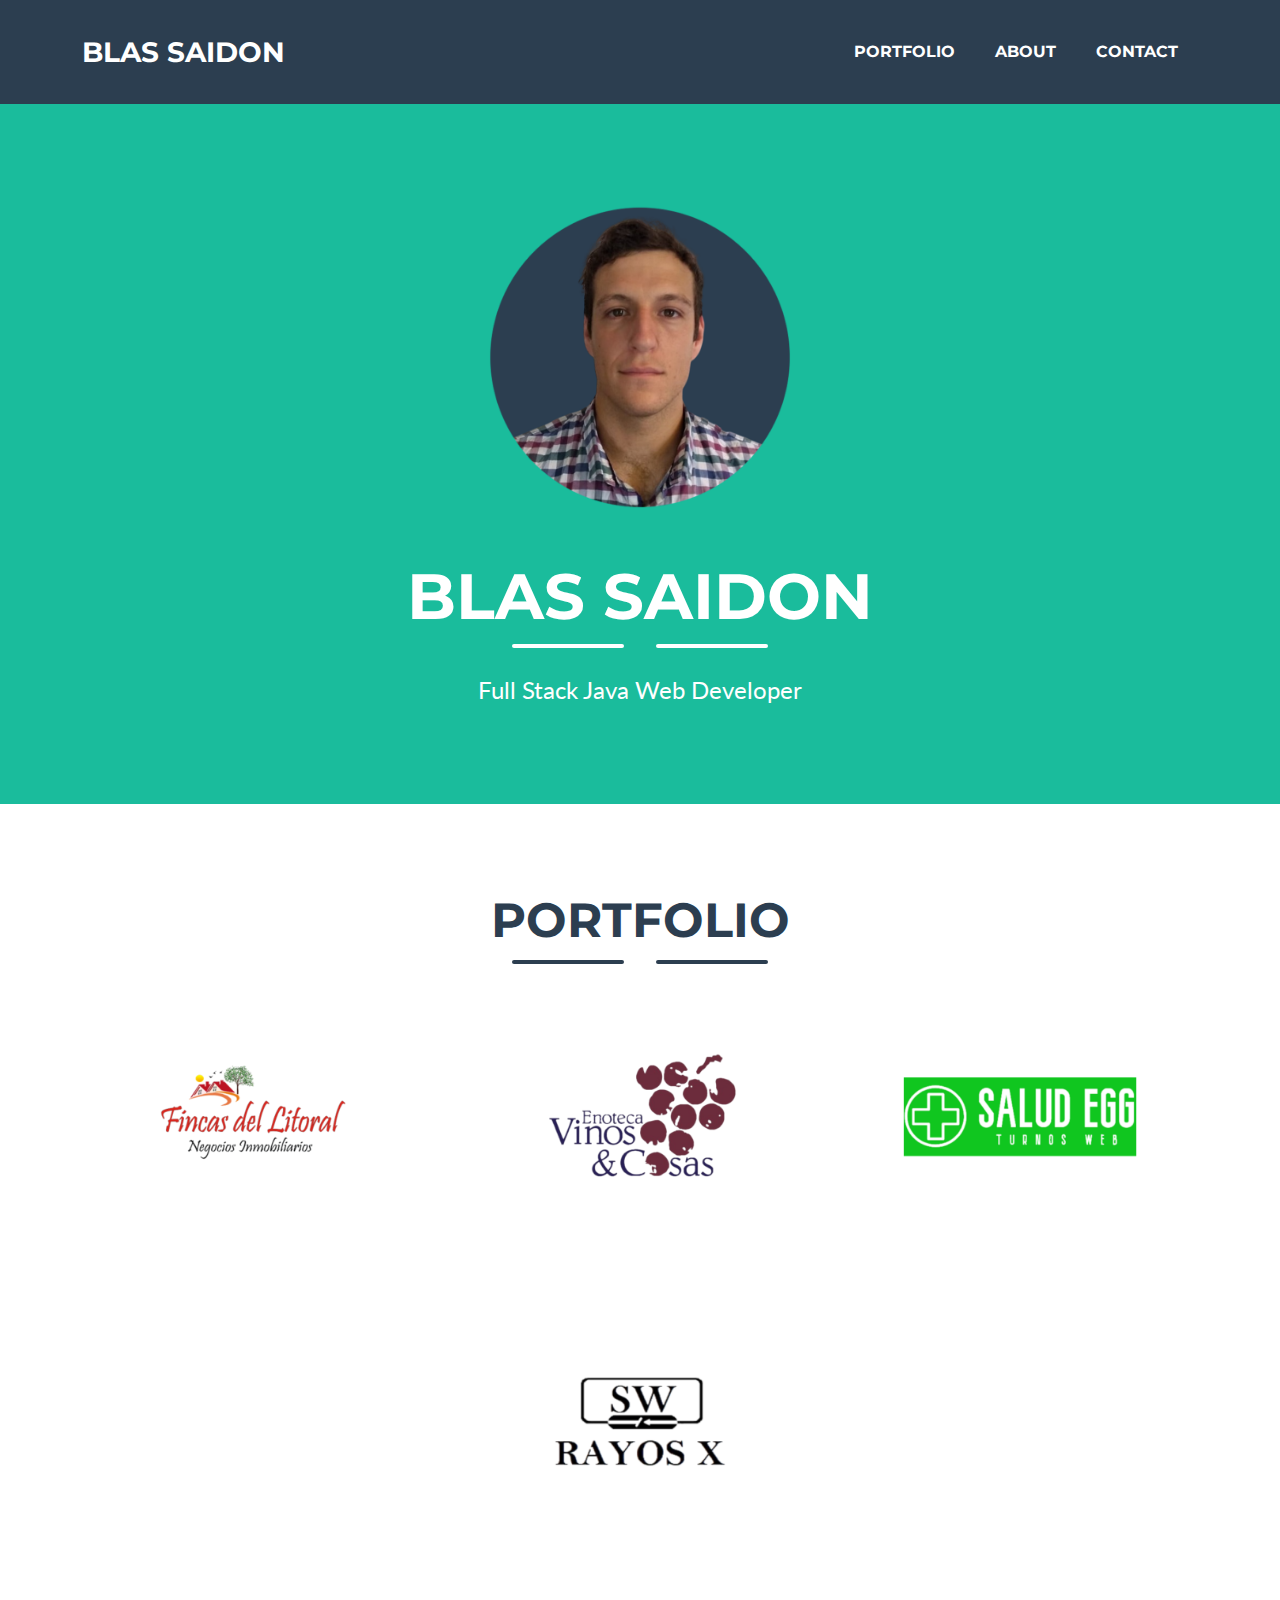
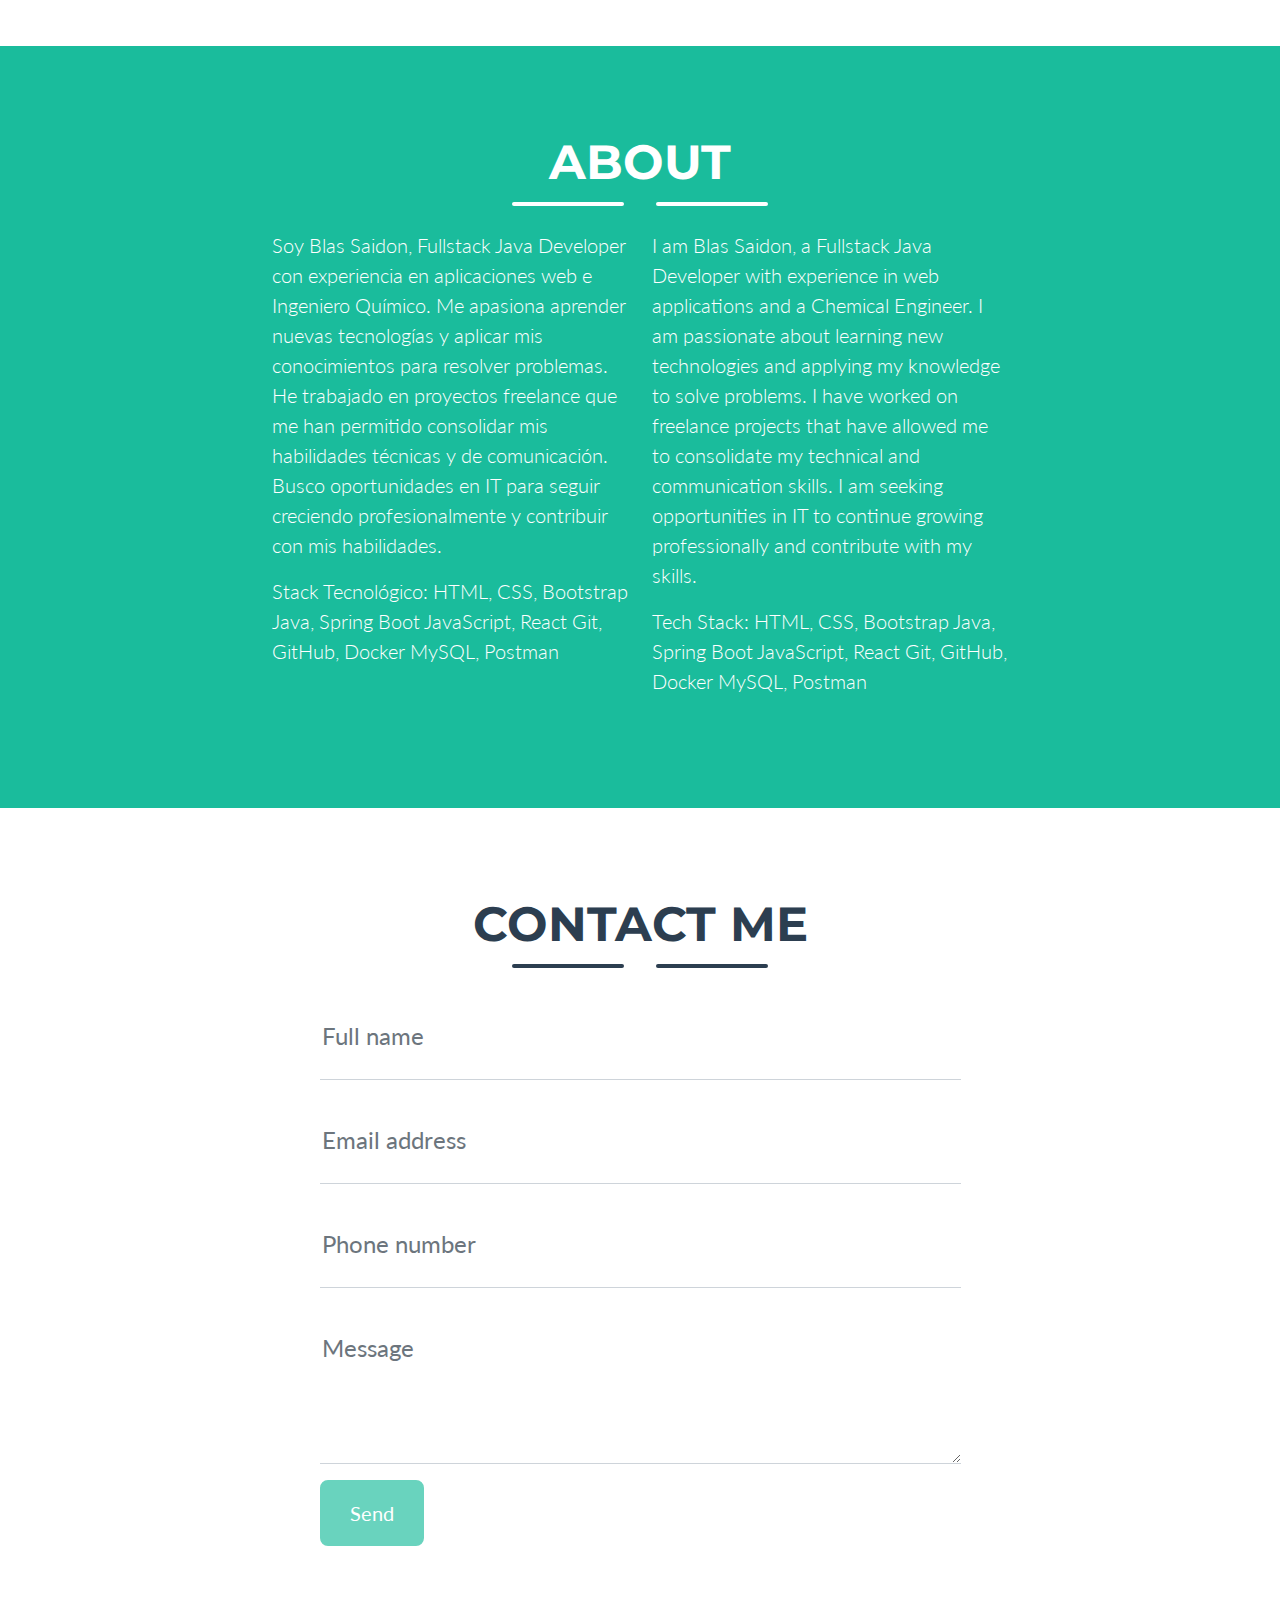
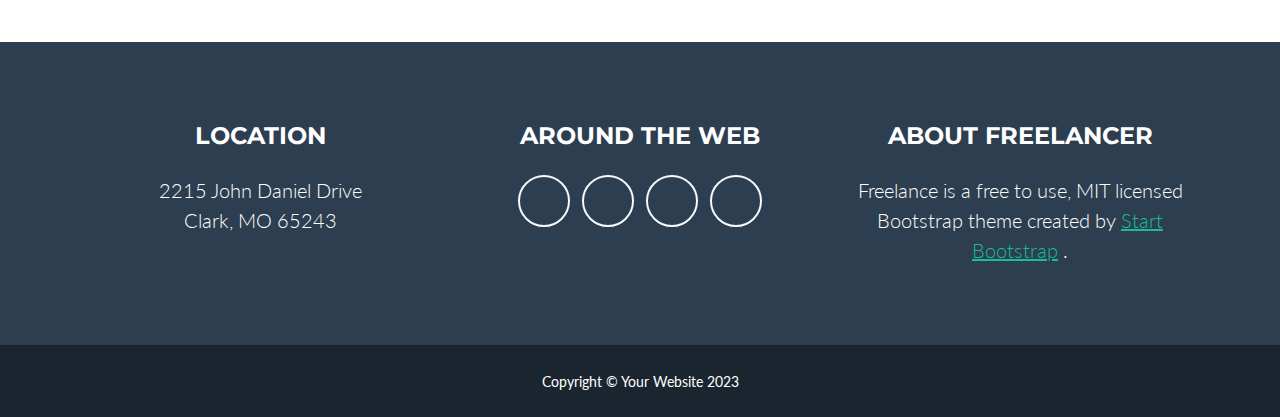
==== index.html @ ff64989e "primer commit" ====
<!DOCTYPE html>
<html lang="en">
    <head>
        <meta charset="utf-8" />
        <meta name="viewport" content="width=device-width, initial-scale=1, shrink-to-fit=no" />
        <meta name="description" content="" />
        <meta name="author" content="" />
        <title>Freelancer - Start Bootstrap Theme</title>
        <!-- Favicon-->
        <link rel="icon" type="image/x-icon" href="assets/favicon.ico" />
        <!-- Font Awesome icons (free version)-->
        <script src="https://use.fontawesome.com/releases/v6.3.0/js/all.js" crossorigin="anonymous"></script>
        <!-- Google fonts-->
        <link href="https://fonts.googleapis.com/css?family=Montserrat:400,700" rel="stylesheet" type="text/css" />
        <link href="https://fonts.googleapis.com/css?family=Lato:400,700,400italic,700italic" rel="stylesheet" type="text/css" />
        <!-- Core theme CSS (includes Bootstrap)-->
        <link href="css/styles.css" rel="stylesheet" />
    </head>
    <body id="page-top">
        <!-- Navigation-->
        <nav class="navbar navbar-expand-lg bg-secondary text-uppercase fixed-top" id="mainNav">
            <div class="container">
                <a class="navbar-brand" href="#page-top">Blas Saidon</a>
                <button class="navbar-toggler text-uppercase font-weight-bold bg-primary text-white rounded" type="button" data-bs-toggle="collapse" data-bs-target="#navbarResponsive" aria-controls="navbarResponsive" aria-expanded="false" aria-label="Toggle navigation">
                    Menu
                    <i class="fas fa-bars"></i>
                </button>
                <div class="collapse navbar-collapse" id="navbarResponsive">
                    <ul class="navbar-nav ms-auto">
                        <li class="nav-item mx-0 mx-lg-1"><a class="nav-link py-3 px-0 px-lg-3 rounded" href="#portfolio">Portfolio</a></li>
                        <li class="nav-item mx-0 mx-lg-1"><a class="nav-link py-3 px-0 px-lg-3 rounded" href="#about">About</a></li>
                        <li class="nav-item mx-0 mx-lg-1"><a class="nav-link py-3 px-0 px-lg-3 rounded" href="#contact">Contact</a></li>
                    </ul>
                </div>
            </div>
        </nav>
        <!-- Masthead-->
        <header class="masthead bg-primary text-white text-center">
            <div class="container d-flex align-items-center flex-column">
                <!-- Masthead Avatar Image-->
                <img class="masthead-avatar mb-5" src="assets/img/Diseño-título.png" alt="..." />
                <!-- Masthead Heading-->
                <h1 class="masthead-heading text-uppercase mb-0">Blas Saidon</h1>
                <!-- Icon Divider-->
                <div class="divider-custom divider-light">
                    <div class="divider-custom-line"></div>
                    <div class="divider-custom-icon"><i class="fas fa-star"></i></div>
                    <div class="divider-custom-line"></div>
                </div>
                <!-- Masthead Subheading-->
                <p class="masthead-subheading font-weight-light mb-0">Full Stack Java Web Developer</p>
            </div>
        </header>
        <!-- Portfolio Section-->
        <section class="page-section portfolio" id="portfolio">
            <div class="container">
                <!-- Portfolio Section Heading-->
                <h2 class="page-section-heading text-center text-uppercase text-secondary mb-0">Portfolio</h2>
                <!-- Icon Divider-->
                <div class="divider-custom">
                    <div class="divider-custom-line"></div>
                    <div class="divider-custom-icon"><i class="fas fa-star"></i></div>
                    <div class="divider-custom-line"></div>
                </div>
                <!-- Portfolio Grid Items-->
                <div class="row justify-content-center">
                    <!-- Portfolio Item 1-->
                    <div class="col-md-6 col-lg-4 mb-5">
                        <div class="portfolio-item mx-auto" data-bs-toggle="modal" data-bs-target="#portfolioModal1">
                            <div class="portfolio-item-caption d-flex align-items-center justify-content-center h-100 w-100">
                                <div class="portfolio-item-caption-content text-center text-white"><i class="fas fa-plus fa-3x"></i></div>
                            </div>
                            <img class="img-fluid" src="assets/img/1574430140clbe3-fincasdellitorallogo.png" alt="..." />
                        </div>
                    </div>
                    <!-- Portfolio Item 2-->
                    <div class="col-md-6 col-lg-4 mb-5">
                        <div class="portfolio-item mx-auto" data-bs-toggle="modal" data-bs-target="#portfolioModal2">
                            <div class="portfolio-item-caption d-flex align-items-center justify-content-center h-100 w-100">
                                <div class="portfolio-item-caption-content text-center text-white"><i class="fas fa-plus fa-3x"></i></div>
                            </div>
                            <img class="img-fluid" src="assets/img/Wine-Photoroom.png" alt="..." />
                        </div>
                    </div>
                    <!-- Portfolio Item 3-->
                    <div class="col-md-6 col-lg-4 mb-5">
                        <div class="portfolio-item mx-auto" data-bs-toggle="modal" data-bs-target="#portfolioModal3">
                            <div class="portfolio-item-caption d-flex align-items-center justify-content-center h-100 w-100">
                                <div class="portfolio-item-caption-content text-center text-white"><i class="fas fa-plus fa-3x"></i></div>
                            </div>
                            <img class="img-fluid" src="assets/img/saludEgg.png" alt="..." />
                        </div>
                    </div>
                    <!-- Portfolio Item 4-->
                    <div class="col-md-6 col-lg-4 mb-5 mb-lg-0">
                        <div class="portfolio-item mx-auto" data-bs-toggle="modal" data-bs-target="#portfolioModal4">
                            <div class="portfolio-item-caption d-flex align-items-center justify-content-center h-100 w-100">
                                <div class="portfolio-item-caption-content text-center text-white"><i class="fas fa-plus fa-3x"></i></div>
                            </div>
                            <img class="img-fluid" src="assets/img/loge.png" alt="..." />
                        </div>
                    </div>
                    <!-- Portfolio Item 5-->
                    <!-- <div class="col-md-6 col-lg-4 mb-5 mb-md-0">
                        <div class="portfolio-item mx-auto" data-bs-toggle="modal" data-bs-target="#portfolioModal5">
                            <div class="portfolio-item-caption d-flex align-items-center justify-content-center h-100 w-100">
                                <div class="portfolio-item-caption-content text-center text-white"><i class="fas fa-plus fa-3x"></i></div>
                            </div>
                            <img class="img-fluid" src="assets/img/portfolio/safe.png" alt="..." />
                        </div>
                    </div> -->
                    <!-- Portfolio Item 6-->
                    <!-- <div class="col-md-6 col-lg-4">
                        <div class="portfolio-item mx-auto" data-bs-toggle="modal" data-bs-target="#portfolioModal6">
                            <div class="portfolio-item-caption d-flex align-items-center justify-content-center h-100 w-100">
                                <div class="portfolio-item-caption-content text-center text-white"><i class="fas fa-plus fa-3x"></i></div>
                            </div>
                            <img class="img-fluid" src="assets/img/portfolio/submarine.png" alt="..." />
                        </div>
                    </div> -->
                </div>
            </div>
        </section>
        <!-- About Section-->
        <section class="page-section bg-primary text-white mb-0" id="about">
            <div class="container">
                <!-- About Section Heading-->
                <h2 class="page-section-heading text-center text-uppercase text-white">About</h2>
                <!-- Icon Divider-->
                <div class="divider-custom divider-light">
                    <div class="divider-custom-line"></div>
                    <div class="divider-custom-icon"><i class="fas fa-star"></i></div>
                    <div class="divider-custom-line"></div>
                </div>
                <!-- About Section Content-->
                <div class="row">
                    <div class="col-lg-4 ms-auto"><p class="lead">Soy Blas Saidon, Fullstack Java Developer con experiencia en aplicaciones web e Ingeniero Químico. Me apasiona aprender nuevas tecnologías y aplicar mis conocimientos para resolver problemas. He trabajado en proyectos freelance que me han permitido consolidar mis habilidades técnicas y de comunicación. Busco oportunidades en IT para seguir creciendo profesionalmente y contribuir con mis habilidades.</p>
                    <p class="lead" >Stack Tecnológico:
                        HTML, CSS, Bootstrap
                        Java, Spring Boot
                        JavaScript, React
                        Git, GitHub, Docker
                        MySQL, Postman</p></div>
                    <div class="col-lg-4 me-auto"><p class="lead">I am Blas Saidon, a Fullstack Java Developer with experience in web applications and a Chemical Engineer. I am passionate about learning new technologies and applying my knowledge to solve problems. I have worked on freelance projects that have allowed me to consolidate my technical and communication skills. I am seeking opportunities in IT to continue growing professionally and contribute with my skills.</p>
                    <p class="lead">Tech Stack:
                        HTML, CSS, Bootstrap
                        Java, Spring Boot
                        JavaScript, React
                        Git, GitHub, Docker
                        MySQL, Postman</p></div>
                </div>
                
            </div>
        </section>
        <!-- Contact Section-->
        <section class="page-section" id="contact">
            <div class="container">
                <!-- Contact Section Heading-->
                <h2 class="page-section-heading text-center text-uppercase text-secondary mb-0">Contact Me</h2>
                <!-- Icon Divider-->
                <div class="divider-custom">
                    <div class="divider-custom-line"></div>
                    <div class="divider-custom-icon"><i class="fas fa-star"></i></div>
                    <div class="divider-custom-line"></div>
                </div>
                <!-- Contact Section Form-->
                <div class="row justify-content-center">
                    <div class="col-lg-8 col-xl-7">
                        <!-- * * * * * * * * * * * * * * *-->
                        <!-- * * SB Forms Contact Form * *-->
                        <!-- * * * * * * * * * * * * * * *-->
                        <!-- This form is pre-integrated with SB Forms.-->
                        <!-- To make this form functional, sign up at-->
                        <!-- https://startbootstrap.com/solution/contact-forms-->
                        <!-- to get an API token!-->
                        <form id="contactForm" data-sb-form-api-token="API_TOKEN">
                            <!-- Name input-->
                            <div class="form-floating mb-3">
                                <input class="form-control" id="name" type="text" placeholder="Enter your name..." data-sb-validations="required" />
                                <label for="name">Full name</label>
                                <div class="invalid-feedback" data-sb-feedback="name:required">A name is required.</div>
                            </div>
                            <!-- Email address input-->
                            <div class="form-floating mb-3">
                                <input class="form-control" id="email" type="email" placeholder="name@example.com" data-sb-validations="required,email" />
                                <label for="email">Email address</label>
                                <div class="invalid-feedback" data-sb-feedback="email:required">An email is required.</div>
                                <div class="invalid-feedback" data-sb-feedback="email:email">Email is not valid.</div>
                            </div>
                            <!-- Phone number input-->
                            <div class="form-floating mb-3">
                                <input class="form-control" id="phone" type="tel" placeholder="(123) 456-7890" data-sb-validations="required" />
                                <label for="phone">Phone number</label>
                                <div class="invalid-feedback" data-sb-feedback="phone:required">A phone number is required.</div>
                            </div>
                            <!-- Message input-->
                            <div class="form-floating mb-3">
                                <textarea class="form-control" id="message" type="text" placeholder="Enter your message here..." style="height: 10rem" data-sb-validations="required"></textarea>
                                <label for="message">Message</label>
                                <div class="invalid-feedback" data-sb-feedback="message:required">A message is required.</div>
                            </div>
                            <!-- Submit success message-->
                            <!---->
                            <!-- This is what your users will see when the form-->
                            <!-- has successfully submitted-->
                            <div class="d-none" id="submitSuccessMessage">
                                <div class="text-center mb-3">
                                    <div class="fw-bolder">Form submission successful!</div>
                                    To activate this form, sign up at
                                    <br />
                                    <a href="https://startbootstrap.com/solution/contact-forms">https://startbootstrap.com/solution/contact-forms</a>
                                </div>
                            </div>
                            <!-- Submit error message-->
                            <!---->
                            <!-- This is what your users will see when there is-->
                            <!-- an error submitting the form-->
                            <div class="d-none" id="submitErrorMessage"><div class="text-center text-danger mb-3">Error sending message!</div></div>
                            <!-- Submit Button-->
                            <button class="btn btn-primary btn-xl disabled" id="submitButton" type="submit">Send</button>
                        </form>
                    </div>
                </div>
            </div>
        </section>
        <!-- Footer-->
        <footer class="footer text-center">
            <div class="container">
                <div class="row">
                    <!-- Footer Location-->
                    <div class="col-lg-4 mb-5 mb-lg-0">
                        <h4 class="text-uppercase mb-4">Location</h4>
                        <p class="lead mb-0">
                            2215 John Daniel Drive
                            <br />
                            Clark, MO 65243
                        </p>
                    </div>
                    <!-- Footer Social Icons-->
                    <div class="col-lg-4 mb-5 mb-lg-0">
                        <h4 class="text-uppercase mb-4">Around the Web</h4>
                        <a class="btn btn-outline-light btn-social mx-1" href="#!"><i class="fab fa-fw fa-facebook-f"></i></a>
                        <a class="btn btn-outline-light btn-social mx-1" href="#!"><i class="fab fa-fw fa-twitter"></i></a>
                        <a class="btn btn-outline-light btn-social mx-1" href="#!"><i class="fab fa-fw fa-linkedin-in"></i></a>
                        <a class="btn btn-outline-light btn-social mx-1" href="#!"><i class="fab fa-fw fa-dribbble"></i></a>
                    </div>
                    <!-- Footer About Text-->
                    <div class="col-lg-4">
                        <h4 class="text-uppercase mb-4">About Freelancer</h4>
                        <p class="lead mb-0">
                            Freelance is a free to use, MIT licensed Bootstrap theme created by
                            <a href="http://startbootstrap.com">Start Bootstrap</a>
                            .
                        </p>
                    </div>
                </div>
            </div>
        </footer>
        <!-- Copyright Section-->
        <div class="copyright py-4 text-center text-white">
            <div class="container"><small>Copyright &copy; Your Website 2023</small></div>
        </div>
        <!-- Portfolio Modals-->
        <!-- Portfolio Modal 1-->
        <div class="portfolio-modal modal fade" id="portfolioModal1" tabindex="-1" aria-labelledby="portfolioModal1" aria-hidden="true">
            <div class="modal-dialog modal-xl">
                <div class="modal-content">
                    <div class="modal-header border-0"><button class="btn-close" type="button" data-bs-dismiss="modal" aria-label="Close"></button></div>
                    <div class="modal-body text-center pb-5">
                        <div class="container">
                            <div class="row justify-content-center">
                                <div class="col-lg-8">
                                    <!-- Portfolio Modal - Title-->
                                    <h2 class="portfolio-modal-title text-secondary text-uppercase mb-0">Log Cabin</h2>
                                    <!-- Icon Divider-->
                                    <div class="divider-custom">
                                        <div class="divider-custom-line"></div>
                                        <div class="divider-custom-icon"><i class="fas fa-star"></i></div>
                                        <div class="divider-custom-line"></div>
                                    </div>
                                    <!-- Portfolio Modal - Image-->
                                    <img class="img-fluid rounded mb-5" src="assets/img/recording.gif" alt="..." />
                                    <!-- Portfolio Modal - Text-->
                                    <p class="mb-4">Lorem ipsum dolor sit amet, consectetur adipisicing elit. Mollitia neque assumenda ipsam nihil, molestias magnam, recusandae quos quis inventore quisquam velit asperiores, vitae? Reprehenderit soluta, eos quod consequuntur itaque. Nam.</p>
                                    <button class="btn btn-primary" data-bs-dismiss="modal">
                                        <i class="fas fa-xmark fa-fw"></i>
                                        Close Window
                                    </button>
                                </div>
                            </div>
                        </div>
                    </div>
                </div>
            </div>
        </div>
        <!-- Portfolio Modal 2-->
        <div class="portfolio-modal modal fade" id="portfolioModal2" tabindex="-1" aria-labelledby="portfolioModal2" aria-hidden="true">
            <div class="modal-dialog modal-xl">
                <div class="modal-content">
                    <div class="modal-header border-0"><button class="btn-close" type="button" data-bs-dismiss="modal" aria-label="Close"></button></div>
                    <div class="modal-body text-center pb-5">
                        <div class="container">
                            <div class="row justify-content-center">
                                <div class="col-lg-8">
                                    <!-- Portfolio Modal - Title-->
                                    <h2 class="portfolio-modal-title text-secondary text-uppercase mb-0">Tasty Cake</h2>
                                    <!-- Icon Divider-->
                                    <div class="divider-custom">
                                        <div class="divider-custom-line"></div>
                                        <div class="divider-custom-icon"><i class="fas fa-star"></i></div>
                                        <div class="divider-custom-line"></div>
                                    </div>
                                    <!-- Portfolio Modal - Image-->
                                    <img class="img-fluid rounded mb-5" src="assets/img/recording(1).gif" alt="..." />
                                    <!-- Portfolio Modal - Text-->
                                    <p class="mb-4">Lorem ipsum dolor sit amet, consectetur adipisicing elit. Mollitia neque assumenda ipsam nihil, molestias magnam, recusandae quos quis inventore quisquam velit asperiores, vitae? Reprehenderit soluta, eos quod consequuntur itaque. Nam.</p>
                                    <button class="btn btn-primary" data-bs-dismiss="modal">
                                        <i class="fas fa-xmark fa-fw"></i>
                                        Close Window
                                    </button>
                                </div>
                            </div>
                        </div>
                    </div>
                </div>
            </div>
        </div>
        <!-- Portfolio Modal 3-->
        <div class="portfolio-modal modal fade" id="portfolioModal3" tabindex="-1" aria-labelledby="portfolioModal3" aria-hidden="true">
            <div class="modal-dialog modal-xl">
                <div class="modal-content">
                    <div class="modal-header border-0"><button class="btn-close" type="button" data-bs-dismiss="modal" aria-label="Close"></button></div>
                    <div class="modal-body text-center pb-5">
                        <div class="container">
                            <div class="row justify-content-center">
                                <div class="col-lg-8">
                                    <!-- Portfolio Modal - Title-->
                                    <h2 class="portfolio-modal-title text-secondary text-uppercase mb-0">Circus Tent</h2>
                                    <!-- Icon Divider-->
                                    <div class="divider-custom">
                                        <div class="divider-custom-line"></div>
                                        <div class="divider-custom-icon"><i class="fas fa-star"></i></div>
                                        <div class="divider-custom-line"></div>
                                    </div>
                                    <!-- Portfolio Modal - Image-->
                                    <img class="img-fluid rounded mb-5" src="assets/img/recording(5).gif" alt="..." />
                                    <!-- Portfolio Modal - Text-->
                                    <p class="mb-4">Lorem ipsum dolor sit amet, consectetur adipisicing elit. Mollitia neque assumenda ipsam nihil, molestias magnam, recusandae quos quis inventore quisquam velit asperiores, vitae? Reprehenderit soluta, eos quod consequuntur itaque. Nam.</p>
                                    <button class="btn btn-primary" data-bs-dismiss="modal">
                                        <i class="fas fa-xmark fa-fw"></i>
                                        Close Window
                                    </button>
                                </div>
                            </div>
                        </div>
                    </div>
                </div>
            </div>
        </div>
        <!-- Portfolio Modal 4-->
        <div class="portfolio-modal modal fade" id="portfolioModal4" tabindex="-1" aria-labelledby="portfolioModal4" aria-hidden="true">
            <div class="modal-dialog modal-xl">
                <div class="modal-content">
                    <div class="modal-header border-0"><button class="btn-close" type="button" data-bs-dismiss="modal" aria-label="Close"></button></div>
                    <div class="modal-body text-center pb-5">
                        <div class="container">
                            <div class="row justify-content-center">
                                <div class="col-lg-8">
                                    <!-- Portfolio Modal - Title-->
                                    <h2 class="portfolio-modal-title text-secondary text-uppercase mb-0">Controller</h2>
                                    <!-- Icon Divider-->
                                    <div class="divider-custom">
                                        <div class="divider-custom-line"></div>
                                        <div class="divider-custom-icon"><i class="fas fa-star"></i></div>
                                        <div class="divider-custom-line"></div>
                                    </div>
                                    <!-- Portfolio Modal - Image-->
                                    <img class="img-fluid rounded mb-5" src="assets/img/recording(6).gif" alt="..." />
                                    <!-- Portfolio Modal - Text-->
                                    <p class="mb-4">Lorem ipsum dolor sit amet, consectetur adipisicing elit. Mollitia neque assumenda ipsam nihil, molestias magnam, recusandae quos quis inventore quisquam velit asperiores, vitae? Reprehenderit soluta, eos quod consequuntur itaque. Nam.</p>
                                    <button class="btn btn-primary" data-bs-dismiss="modal">
                                        <i class="fas fa-xmark fa-fw"></i>
                                        Close Window
                                    </button>
                                </div>
                            </div>
                        </div>
                    </div>
                </div>
            </div>
        </div>
        <!-- Portfolio Modal 5-->
          <div class="portfolio-modal modal fade" id="portfolioModal5" tabindex="-1" aria-labelledby="portfolioModal5" aria-hidden="true">
            <div class="modal-dialog modal-xl">
                <div class="modal-content">
                    <div class="modal-header border-0"><button class="btn-close" type="button" data-bs-dismiss="modal" aria-label="Close"></button></div>
                    <div class="modal-body text-center pb-5">
                        <div class="container">
                            <div class="row justify-content-center">
                                <div class="col-lg-8">
                                    <!-- Portfolio Modal - Title-->
                                    <h2 class="portfolio-modal-title text-secondary text-uppercase mb-0">Locked Safe</h2>
                                    <!-- Icon Divider-->
                                    <div class="divider-custom">
                                        <div class="divider-custom-line"></div>
                                        <div class="divider-custom-icon"><i class="fas fa-star"></i></div>
                                        <div class="divider-custom-line"></div>
                                    </div>
                                    <!-- Portfolio Modal - Image-->
                                    <img class="img-fluid rounded mb-5" src="assets/img/portfolio/safe.png" alt="..." />
                                    <!-- Portfolio Modal - Text-->
                                    <p class="mb-4">Lorem ipsum dolor sit amet, consectetur adipisicing elit. Mollitia neque assumenda ipsam nihil, molestias magnam, recusandae quos quis inventore quisquam velit asperiores, vitae? Reprehenderit soluta, eos quod consequuntur itaque. Nam.</p>
                                    <button class="btn btn-primary" data-bs-dismiss="modal">
                                        <i class="fas fa-xmark fa-fw"></i>
                                        Close Window
                                    </button>
                                </div>
                            </div>
                        </div>
                    </div>
                </div>
            </div>
        </div>  
        <!-- Portfolio Modal 6-->
        <div class="portfolio-modal modal fade" id="portfolioModal6" tabindex="-1" aria-labelledby="portfolioModal6" aria-hidden="true">
            <div class="modal-dialog modal-xl">
                <div class="modal-content">
                    <div class="modal-header border-0"><button class="btn-close" type="button" data-bs-dismiss="modal" aria-label="Close"></button></div>
                    <div class="modal-body text-center pb-5">
                        <div class="container">
                            <div class="row justify-content-center">
                                <div class="col-lg-8">
                                    <!-- Portfolio Modal - Title-->
                                    <h2 class="portfolio-modal-title text-secondary text-uppercase mb-0">Submarine</h2>
                                    <!-- Icon Divider-->
                                    <div class="divider-custom">
                                        <div class="divider-custom-line"></div>
                                        <div class="divider-custom-icon"><i class="fas fa-star"></i></div>
                                        <div class="divider-custom-line"></div>
                                    </div>
                                    <!-- Portfolio Modal - Image-->
                                    <img class="img-fluid rounded mb-5" src="assets/img/portfolio/submarine.png" alt="..." />
                                    <!-- Portfolio Modal - Text-->
                                    <p class="mb-4">Lorem ipsum dolor sit amet, consectetur adipisicing elit. Mollitia neque assumenda ipsam nihil, molestias magnam, recusandae quos quis inventore quisquam velit asperiores, vitae? Reprehenderit soluta, eos quod consequuntur itaque. Nam.</p>
                                    <button class="btn btn-primary" data-bs-dismiss="modal">
                                        <i class="fas fa-xmark fa-fw"></i>
                                        Close Window
                                    </button>
                                </div>
                            </div>
                        </div>
                    </div>
                </div>
            </div>
        </div>
        <!-- Bootstrap core JS-->
        <script src="https://cdn.jsdelivr.net/npm/bootstrap@5.2.3/dist/js/bootstrap.bundle.min.js"></script>
        <!-- Core theme JS-->
        <script src="js/scripts.js"></script>
        <!-- * * * * * * * * * * * * * * * * * * * * * * * * * * * * * * * * * * * * * * * *-->
        <!-- * *                               SB Forms JS                               * *-->
        <!-- * * Activate your form at https://startbootstrap.com/solution/contact-forms * *-->
        <!-- * * * * * * * * * * * * * * * * * * * * * * * * * * * * * * * * * * * * * * * *-->
        <script src="https://cdn.startbootstrap.com/sb-forms-latest.js"></script>
    </body>
</html>
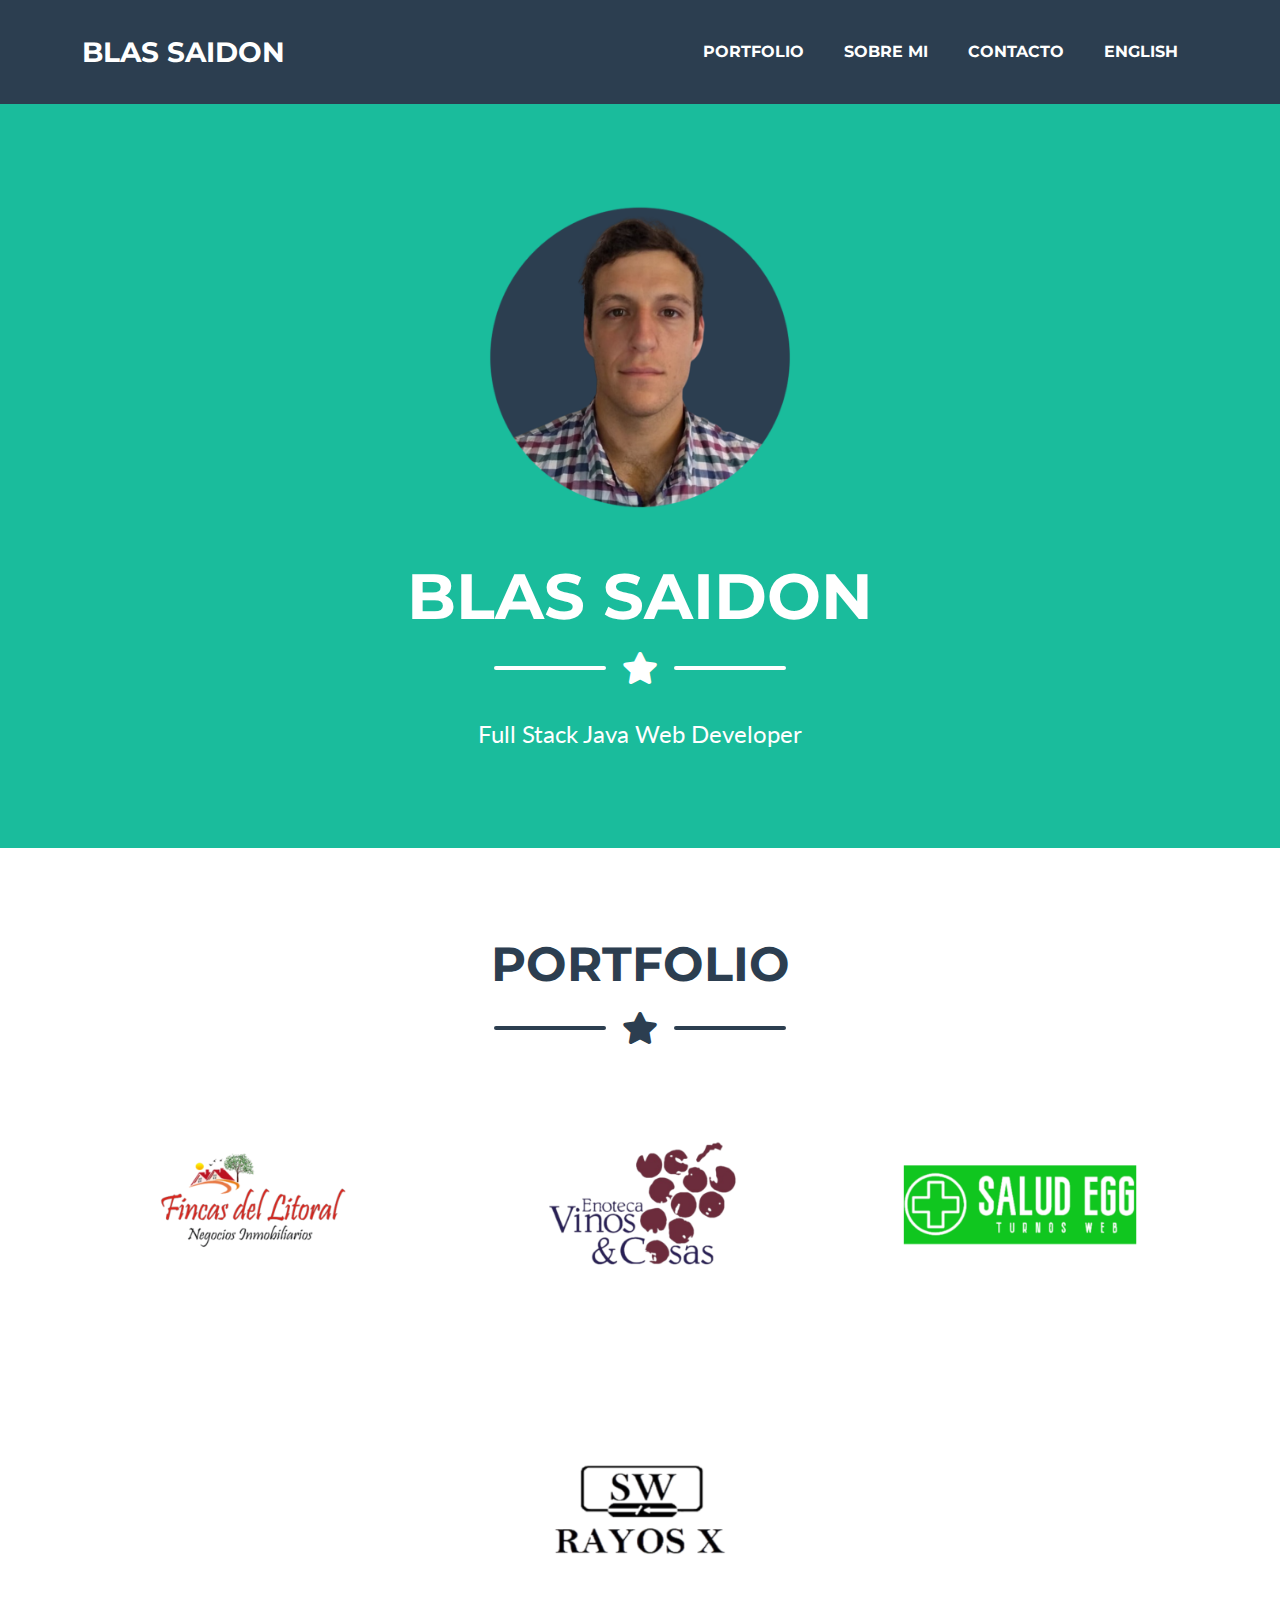
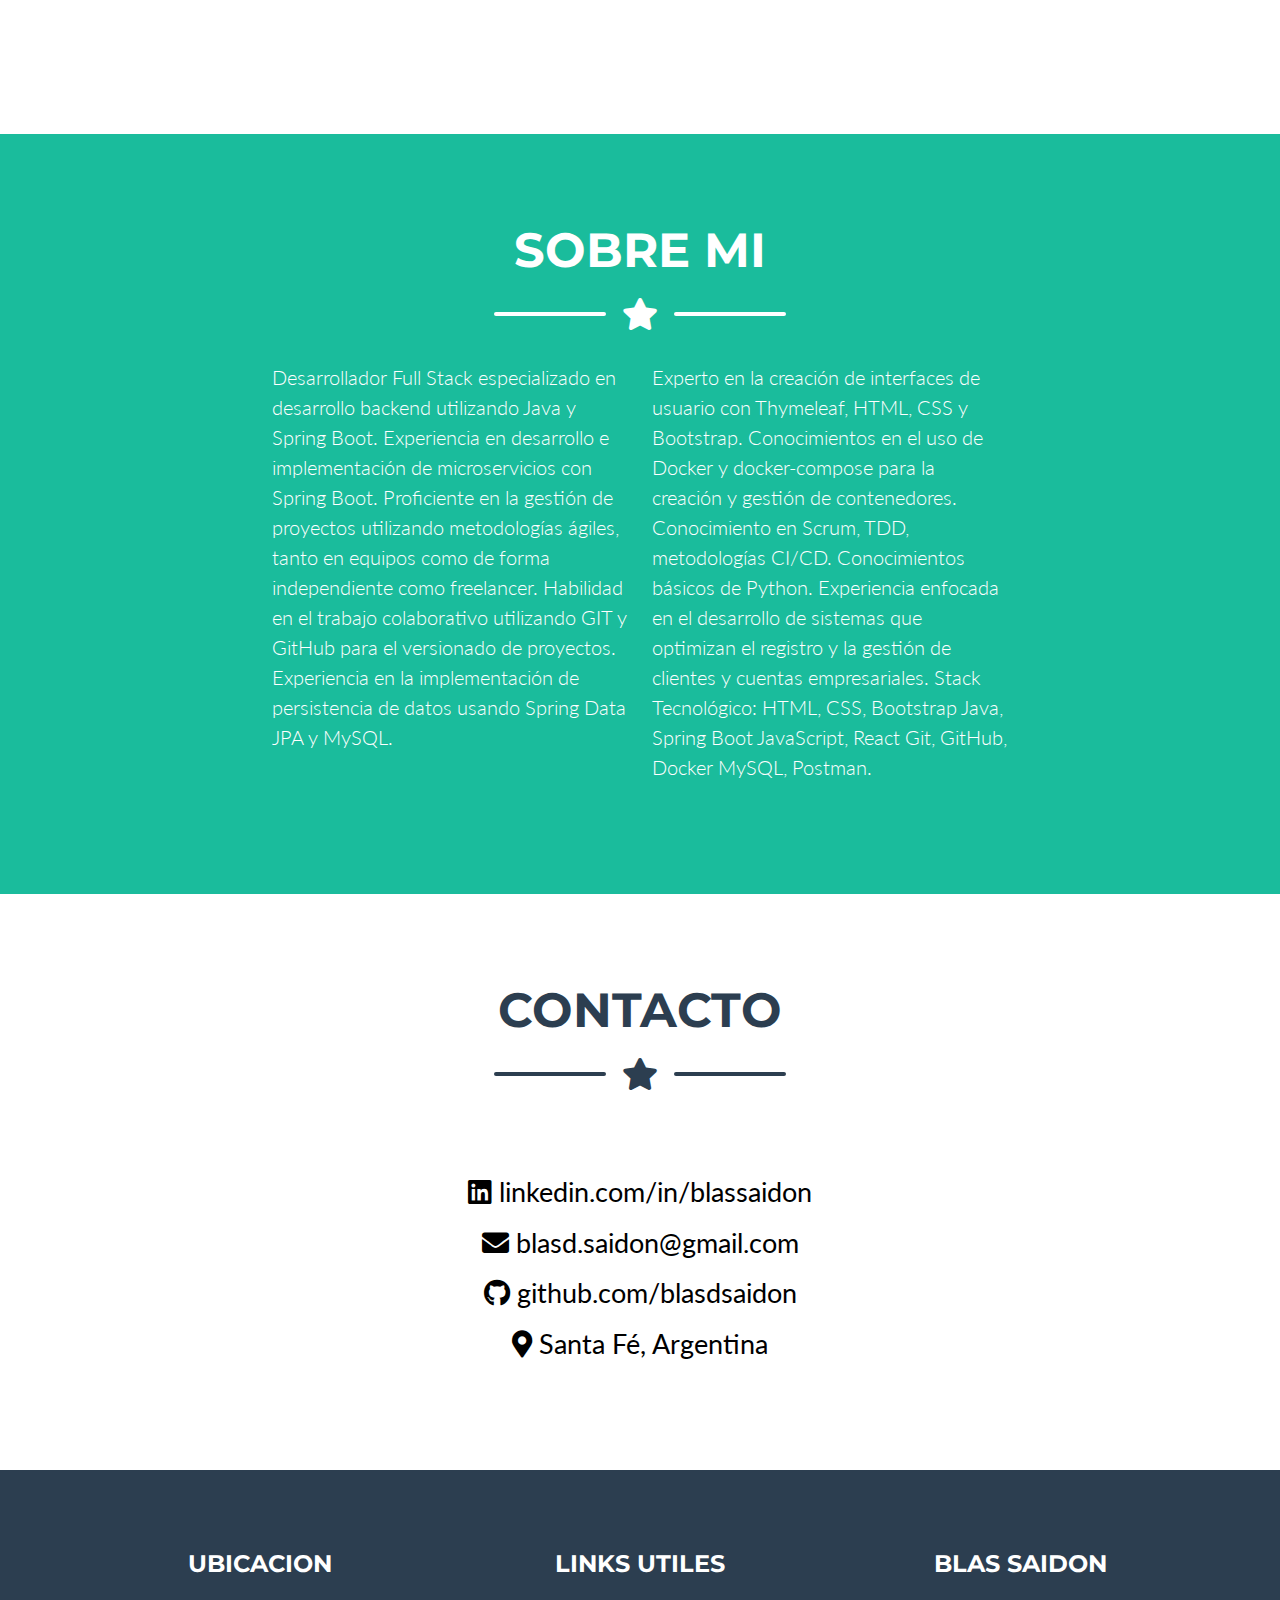
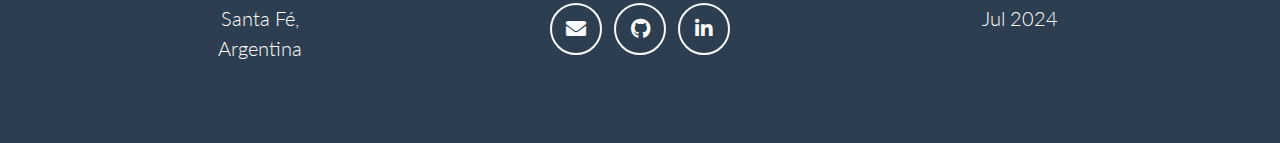
==== commit 4fa88dca: "final" ====
--- a/index.html
+++ b/index.html
@@ -9,6 +9,8 @@
         <!-- Favicon-->
         <link rel="icon" type="image/x-icon" href="assets/favicon.ico" />
         <!-- Font Awesome icons (free version)-->
+        <link rel="stylesheet" href="https://cdnjs.cloudflare.com/ajax/libs/font-awesome/5.15.4/css/all.min.css">
+
         <script src="https://use.fontawesome.com/releases/v6.3.0/js/all.js" crossorigin="anonymous"></script>
         <!-- Google fonts-->
         <link href="https://fonts.googleapis.com/css?family=Montserrat:400,700" rel="stylesheet" type="text/css" />
@@ -28,8 +30,10 @@
                 <div class="collapse navbar-collapse" id="navbarResponsive">
                     <ul class="navbar-nav ms-auto">
                         <li class="nav-item mx-0 mx-lg-1"><a class="nav-link py-3 px-0 px-lg-3 rounded" href="#portfolio">Portfolio</a></li>
-                        <li class="nav-item mx-0 mx-lg-1"><a class="nav-link py-3 px-0 px-lg-3 rounded" href="#about">About</a></li>
-                        <li class="nav-item mx-0 mx-lg-1"><a class="nav-link py-3 px-0 px-lg-3 rounded" href="#contact">Contact</a></li>
+                        <li class="nav-item mx-0 mx-lg-1"><a class="nav-link py-3 px-0 px-lg-3 rounded" href="#about">sobre mi</a></li>
+                        <li class="nav-item mx-0 mx-lg-1"><a class="nav-link py-3 px-0 px-lg-3 rounded" href="#contact">Contacto</a></li>
+                        <li class="nav-item mx-0 mx-lg-1"><a class="nav-link py-3 px-0 px-lg-3 rounded" href="/indexEnglish.html">ENGLISH</a></li>
+                        
                     </ul>
                 </div>
             </div>
@@ -69,15 +73,19 @@
                         <div class="portfolio-item mx-auto" data-bs-toggle="modal" data-bs-target="#portfolioModal1">
                             <div class="portfolio-item-caption d-flex align-items-center justify-content-center h-100 w-100">
                                 <div class="portfolio-item-caption-content text-center text-white"><i class="fas fa-plus fa-3x"></i></div>
+                                <div class="portfolio-item-caption-content text-center text-white"><a class="vinculo"  href="https://github.com/blasdsaidon/fincasLitoral" target="_blank" ><i class="fa-solid fa-link fa-2xl" ></i></a></div>
+                                
                             </div>
                             <img class="img-fluid" src="assets/img/1574430140clbe3-fincasdellitorallogo.png" alt="..." />
                         </div>
                     </div>
+                    
                     <!-- Portfolio Item 2-->
                     <div class="col-md-6 col-lg-4 mb-5">
                         <div class="portfolio-item mx-auto" data-bs-toggle="modal" data-bs-target="#portfolioModal2">
                             <div class="portfolio-item-caption d-flex align-items-center justify-content-center h-100 w-100">
                                 <div class="portfolio-item-caption-content text-center text-white"><i class="fas fa-plus fa-3x"></i></div>
+                                <div class="portfolio-item-caption-content text-center text-white"><a class="vinculo"  href="https://github.com/blasdsaidon/SistemaProveedores" target="_blank" ><i class="fa-solid fa-link fa-2xl" ></i></a></div>
                             </div>
                             <img class="img-fluid" src="assets/img/Wine-Photoroom.png" alt="..." />
                         </div>
@@ -87,6 +95,7 @@
                         <div class="portfolio-item mx-auto" data-bs-toggle="modal" data-bs-target="#portfolioModal3">
                             <div class="portfolio-item-caption d-flex align-items-center justify-content-center h-100 w-100">
                                 <div class="portfolio-item-caption-content text-center text-white"><i class="fas fa-plus fa-3x"></i></div>
+                                <div class="portfolio-item-caption-content text-center text-white"><a class="vinculo"  href="https://github.com/blasdsaidon/App-servicios-de-salud" target="_blank" ><i class="fa-solid fa-link fa-2xl" ></i></a></div>
                             </div>
                             <img class="img-fluid" src="assets/img/saludEgg.png" alt="..." />
                         </div>
@@ -96,6 +105,7 @@
                         <div class="portfolio-item mx-auto" data-bs-toggle="modal" data-bs-target="#portfolioModal4">
                             <div class="portfolio-item-caption d-flex align-items-center justify-content-center h-100 w-100">
                                 <div class="portfolio-item-caption-content text-center text-white"><i class="fas fa-plus fa-3x"></i></div>
+                                <div class="portfolio-item-caption-content text-center text-white"><a class="vinculo"  href="https://blasdsaidon.github.io/rayos-x-2/" target="_blank" ><i class="fa-solid fa-link fa-2xl" ></i></a></div>
                             </div>
                             <img class="img-fluid" src="assets/img/loge.png" alt="..." />
                         </div>
@@ -125,7 +135,7 @@
         <section class="page-section bg-primary text-white mb-0" id="about">
             <div class="container">
                 <!-- About Section Heading-->
-                <h2 class="page-section-heading text-center text-uppercase text-white">About</h2>
+                <h2 class="page-section-heading text-center text-uppercase text-white">Sobre mi</h2>
                 <!-- Icon Divider-->
                 <div class="divider-custom divider-light">
                     <div class="divider-custom-line"></div>
@@ -134,20 +144,24 @@
                 </div>
                 <!-- About Section Content-->
                 <div class="row">
-                    <div class="col-lg-4 ms-auto"><p class="lead">Soy Blas Saidon, Fullstack Java Developer con experiencia en aplicaciones web e Ingeniero Químico. Me apasiona aprender nuevas tecnologías y aplicar mis conocimientos para resolver problemas. He trabajado en proyectos freelance que me han permitido consolidar mis habilidades técnicas y de comunicación. Busco oportunidades en IT para seguir creciendo profesionalmente y contribuir con mis habilidades.</p>
-                    <p class="lead" >Stack Tecnológico:
+                    <div class="col-lg-4 ms-auto"><p class="lead">Desarrollador Full Stack especializado en desarrollo backend utilizando Java y Spring Boot.
+                        Experiencia en desarrollo e implementación de microservicios con Spring Boot. Proficiente en la
+                        gestión de proyectos utilizando metodologías ágiles, tanto en equipos como de forma
+                        independiente como freelancer. Habilidad en el trabajo colaborativo utilizando GIT y GitHub para
+                        el versionado de proyectos. Experiencia en la implementación de persistencia de datos usando
+                        Spring Data JPA y MySQL. </p>
+                   </div>
+                    <div class="col-lg-4 me-auto"> <p class="lead" >Experto en la creación de interfaces de usuario con Thymeleaf, HTML,
+                        CSS y Bootstrap. Conocimientos en el uso de Docker y docker-compose para la creación y gestión
+                        de contenedores. Conocimiento en Scrum, TDD, metodologías CI/CD. Conocimientos básicos de
+                        Python. Experiencia enfocada en el desarrollo de sistemas que optimizan el registro y la gestión de
+                        clientes y cuentas empresariales.
+                        Stack Tecnológico:
                         HTML, CSS, Bootstrap
                         Java, Spring Boot
                         JavaScript, React
                         Git, GitHub, Docker
-                        MySQL, Postman</p></div>
-                    <div class="col-lg-4 me-auto"><p class="lead">I am Blas Saidon, a Fullstack Java Developer with experience in web applications and a Chemical Engineer. I am passionate about learning new technologies and applying my knowledge to solve problems. I have worked on freelance projects that have allowed me to consolidate my technical and communication skills. I am seeking opportunities in IT to continue growing professionally and contribute with my skills.</p>
-                    <p class="lead">Tech Stack:
-                        HTML, CSS, Bootstrap
-                        Java, Spring Boot
-                        JavaScript, React
-                        Git, GitHub, Docker
-                        MySQL, Postman</p></div>
+                        MySQL, Postman.</p></div>
                 </div>
                 
             </div>
@@ -156,7 +170,7 @@
         <section class="page-section" id="contact">
             <div class="container">
                 <!-- Contact Section Heading-->
-                <h2 class="page-section-heading text-center text-uppercase text-secondary mb-0">Contact Me</h2>
+                <h2 class="page-section-heading text-center text-uppercase text-secondary mb-0">Contacto</h2>
                 <!-- Icon Divider-->
                 <div class="divider-custom">
                     <div class="divider-custom-line"></div>
@@ -173,52 +187,20 @@
                         <!-- To make this form functional, sign up at-->
                         <!-- https://startbootstrap.com/solution/contact-forms-->
                         <!-- to get an API token!-->
-                        <form id="contactForm" data-sb-form-api-token="API_TOKEN">
-                            <!-- Name input-->
-                            <div class="form-floating mb-3">
-                                <input class="form-control" id="name" type="text" placeholder="Enter your name..." data-sb-validations="required" />
-                                <label for="name">Full name</label>
-                                <div class="invalid-feedback" data-sb-feedback="name:required">A name is required.</div>
-                            </div>
-                            <!-- Email address input-->
-                            <div class="form-floating mb-3">
-                                <input class="form-control" id="email" type="email" placeholder="name@example.com" data-sb-validations="required,email" />
-                                <label for="email">Email address</label>
-                                <div class="invalid-feedback" data-sb-feedback="email:required">An email is required.</div>
-                                <div class="invalid-feedback" data-sb-feedback="email:email">Email is not valid.</div>
-                            </div>
-                            <!-- Phone number input-->
-                            <div class="form-floating mb-3">
-                                <input class="form-control" id="phone" type="tel" placeholder="(123) 456-7890" data-sb-validations="required" />
-                                <label for="phone">Phone number</label>
-                                <div class="invalid-feedback" data-sb-feedback="phone:required">A phone number is required.</div>
-                            </div>
-                            <!-- Message input-->
-                            <div class="form-floating mb-3">
-                                <textarea class="form-control" id="message" type="text" placeholder="Enter your message here..." style="height: 10rem" data-sb-validations="required"></textarea>
-                                <label for="message">Message</label>
-                                <div class="invalid-feedback" data-sb-feedback="message:required">A message is required.</div>
-                            </div>
-                            <!-- Submit success message-->
-                            <!---->
-                            <!-- This is what your users will see when the form-->
-                            <!-- has successfully submitted-->
-                            <div class="d-none" id="submitSuccessMessage">
-                                <div class="text-center mb-3">
-                                    <div class="fw-bolder">Form submission successful!</div>
-                                    To activate this form, sign up at
-                                    <br />
-                                    <a href="https://startbootstrap.com/solution/contact-forms">https://startbootstrap.com/solution/contact-forms</a>
-                                </div>
-                            </div>
-                            <!-- Submit error message-->
-                            <!---->
-                            <!-- This is what your users will see when there is-->
-                            <!-- an error submitting the form-->
-                            <div class="d-none" id="submitErrorMessage"><div class="text-center text-danger mb-3">Error sending message!</div></div>
-                            <!-- Submit Button-->
-                            <button class="btn btn-primary btn-xl disabled" id="submitButton" type="submit">Send</button>
-                        </form>
+                        <div class="contact-section">
+                            <a href="https://www.linkedin.com/in/blassaidon/" target="_blank" class="linkedin">
+                                <i class="fab fa-linkedin"></i> linkedin.com/in/blassaidon
+                            </a>
+                            <a  class="email">
+                                <i class="fas fa-envelope"></i> blasd.saidon@gmail.com
+                            </a>
+                            <a href="https://github.com/blasdsaidon/" target="_blank" class="github">
+                                <i class="fab fa-github"></i> github.com/blasdsaidon
+                            </a>
+                            <div class="location">
+                                <i class="fas fa-map-marker-alt"></i> Santa Fé, Argentina
+                            </div>
+                        </div>
                     </div>
                 </div>
             </div>
@@ -229,37 +211,34 @@
                 <div class="row">
                     <!-- Footer Location-->
                     <div class="col-lg-4 mb-5 mb-lg-0">
-                        <h4 class="text-uppercase mb-4">Location</h4>
+                        <h4 class="text-uppercase mb-4">ubicacion</h4>
                         <p class="lead mb-0">
-                            2215 John Daniel Drive
+                            Santa Fé,
                             <br />
-                            Clark, MO 65243
+                            Argentina
                         </p>
                     </div>
                     <!-- Footer Social Icons-->
                     <div class="col-lg-4 mb-5 mb-lg-0">
-                        <h4 class="text-uppercase mb-4">Around the Web</h4>
-                        <a class="btn btn-outline-light btn-social mx-1" href="#!"><i class="fab fa-fw fa-facebook-f"></i></a>
-                        <a class="btn btn-outline-light btn-social mx-1" href="#!"><i class="fab fa-fw fa-twitter"></i></a>
-                        <a class="btn btn-outline-light btn-social mx-1" href="#!"><i class="fab fa-fw fa-linkedin-in"></i></a>
-                        <a class="btn btn-outline-light btn-social mx-1" href="#!"><i class="fab fa-fw fa-dribbble"></i></a>
+                        <h4 class="text-uppercase mb-4">Links utiles</h4>
+                        <a class="btn btn-outline-light btn-social mx-1" href="mailto:blasd.saidon@gmail.com"><i class="fas fa-envelope"></i></a>
+                        <a class="btn btn-outline-light btn-social mx-1" href="https://github.com/blasdsaidon/"><i class="fab fa-fw fa-github"></i></a>
+                        <a class="btn btn-outline-light btn-social mx-1" href="https://www.linkedin.com/in/blassaidon/"><i class="fab fa-fw fa-linkedin-in"></i></a>
+                        
                     </div>
                     <!-- Footer About Text-->
                     <div class="col-lg-4">
-                        <h4 class="text-uppercase mb-4">About Freelancer</h4>
+                        <h4 class="text-uppercase mb-4">Blas saidon</h4>
                         <p class="lead mb-0">
-                            Freelance is a free to use, MIT licensed Bootstrap theme created by
-                            <a href="http://startbootstrap.com">Start Bootstrap</a>
-                            .
+                            Jul 2024
+                            
+                            
                         </p>
                     </div>
                 </div>
             </div>
         </footer>
-        <!-- Copyright Section-->
-        <div class="copyright py-4 text-center text-white">
-            <div class="container"><small>Copyright &copy; Your Website 2023</small></div>
-        </div>
+        
         <!-- Portfolio Modals-->
         <!-- Portfolio Modal 1-->
         <div class="portfolio-modal modal fade" id="portfolioModal1" tabindex="-1" aria-labelledby="portfolioModal1" aria-hidden="true">
@@ -271,7 +250,7 @@
                             <div class="row justify-content-center">
                                 <div class="col-lg-8">
                                     <!-- Portfolio Modal - Title-->
-                                    <h2 class="portfolio-modal-title text-secondary text-uppercase mb-0">Log Cabin</h2>
+                                    <h2 class="portfolio-modal-title text-secondary text-uppercase mb-0">rent recipe pro</h2>
                                     <!-- Icon Divider-->
                                     <div class="divider-custom">
                                         <div class="divider-custom-line"></div>
@@ -281,10 +260,24 @@
                                     <!-- Portfolio Modal - Image-->
                                     <img class="img-fluid rounded mb-5" src="assets/img/recording.gif" alt="..." />
                                     <!-- Portfolio Modal - Text-->
-                                    <p class="mb-4">Lorem ipsum dolor sit amet, consectetur adipisicing elit. Mollitia neque assumenda ipsam nihil, molestias magnam, recusandae quos quis inventore quisquam velit asperiores, vitae? Reprehenderit soluta, eos quod consequuntur itaque. Nam.</p>
-                                    <button class="btn btn-primary" data-bs-dismiss="modal">
-                                        <i class="fas fa-xmark fa-fw"></i>
-                                        Close Window
+                                    <div class="row align-items-center "> 
+                                        <div  class="col-lg-6 ms-auto" > <p class="mb-4">Aplicación de gestión inmobiliaria para registrar clientes, propiedades y contratos. El sistema automatiza la generación de cuotas y recibos, presenta alertas de plazos y permite la carga de documentos.</p> </div>
+                                            
+                                           <div  class="col-lg-6 ms-auto" > <p class="mb-4" >Tecnologías usadas:</p>
+                                            <ul class="text-start" >
+                                            <li>Backend: Spring Boot, Spring Security, Spring Data JPA</li>
+                                            <li>Frontend: Thymeleaf, HTML, CSS, Bootstrap</li>
+                                            <li>Base de datos: MySQL</li>
+                                            <li>Despliegue: Docker Desktop with docker-compose</li>
+                                            <li>Cliente: JavaScript para consumo de API's y generación de PDF</li>
+                                            <li>Control de Versiones: Git</li>
+                                        </ul>
+                                    </div>
+                                </div>
+                                    
+                                    <button class="btn btn-primary" data-bs-dismiss="modal">
+                                        <i class="fas fa-xmark fa-fw"></i>
+                                        Cerrar
                                     </button>
                                 </div>
                             </div>
@@ -303,7 +296,7 @@
                             <div class="row justify-content-center">
                                 <div class="col-lg-8">
                                     <!-- Portfolio Modal - Title-->
-                                    <h2 class="portfolio-modal-title text-secondary text-uppercase mb-0">Tasty Cake</h2>
+                                    <h2 class="portfolio-modal-title text-secondary text-uppercase mb-0">Sistema de gestion de pedidos y pagos</h2>
                                     <!-- Icon Divider-->
                                     <div class="divider-custom">
                                         <div class="divider-custom-line"></div>
@@ -313,10 +306,16 @@
                                     <!-- Portfolio Modal - Image-->
                                     <img class="img-fluid rounded mb-5" src="assets/img/recording(1).gif" alt="..." />
                                     <!-- Portfolio Modal - Text-->
-                                    <p class="mb-4">Lorem ipsum dolor sit amet, consectetur adipisicing elit. Mollitia neque assumenda ipsam nihil, molestias magnam, recusandae quos quis inventore quisquam velit asperiores, vitae? Reprehenderit soluta, eos quod consequuntur itaque. Nam.</p>
-                                    <button class="btn btn-primary" data-bs-dismiss="modal">
-                                        <i class="fas fa-xmark fa-fw"></i>
-                                        Close Window
+                                    <p class="mb-4">Aplicación para registrar la recepción de pedidos, deudas con
+                                        proveedores y pagos. Se modeló una aplicación para una vinoteca que permite el control de
+                                        
+                                        pedidos y deudas con proveedores. Se utilizó Spring Boot para el desarrollo. Se utilizó Spring
+                                        Security para garantizar la privacidad, Spring Data JPA para la persistencia de datos en una base de
+                                        datos MySQL y Thymeleaf junto con Bootstrap, HTML y CSS para la interfaz. El sistema se
+                                        implementó instalando JDK y MySQL localmente.</p>
+                                    <button class="btn btn-primary" data-bs-dismiss="modal">
+                                        <i class="fas fa-xmark fa-fw"></i>
+                                        Cerrar
                                     </button>
                                 </div>
                             </div>
@@ -335,7 +334,7 @@
                             <div class="row justify-content-center">
                                 <div class="col-lg-8">
                                     <!-- Portfolio Modal - Title-->
-                                    <h2 class="portfolio-modal-title text-secondary text-uppercase mb-0">Circus Tent</h2>
+                                    <h2 class="portfolio-modal-title text-secondary text-uppercase mb-0">salud egg</h2>
                                     <!-- Icon Divider-->
                                     <div class="divider-custom">
                                         <div class="divider-custom-line"></div>
@@ -345,10 +344,21 @@
                                     <!-- Portfolio Modal - Image-->
                                     <img class="img-fluid rounded mb-5" src="assets/img/recording(5).gif" alt="..." />
                                     <!-- Portfolio Modal - Text-->
-                                    <p class="mb-4">Lorem ipsum dolor sit amet, consectetur adipisicing elit. Mollitia neque assumenda ipsam nihil, molestias magnam, recusandae quos quis inventore quisquam velit asperiores, vitae? Reprehenderit soluta, eos quod consequuntur itaque. Nam.</p>
-                                    <button class="btn btn-primary" data-bs-dismiss="modal">
-                                        <i class="fas fa-xmark fa-fw"></i>
-                                        Close Window
+                                    <div class="row align-items-center "> 
+                                        <div  class="col-lg-6 ms-auto" > <p class="mb-4">Proyecto grupal final de carrera. Sistema para de gestión de turnos médicos para consultorios. El sistema se divide en secciones para profesionales médicos y pacientes. Permite los paciente reservar turnos y llevar registro de su agenda a los profesionales.</p> </div>
+                                            
+                                           <div  class="col-lg-6 ms-auto" > <p class="mb-4" >Tecnologías usadas:</p>
+                                            <ul class="text-start" >
+                                            <li>Backend: Spring Boot, Spring Security, Spring Data JPA</li>
+                                            <li>Frontend: Thymeleaf, HTML, CSS, Bootstrap</li>
+                                            <li>Base de datos: MySQL</li>
+                                            <li>Control de Versiones: Git</li>
+                                        </ul>
+                                    </div>
+                                </div>
+                                    <button class="btn btn-primary" data-bs-dismiss="modal">
+                                        <i class="fas fa-xmark fa-fw"></i>
+                                        Cerrar
                                     </button>
                                 </div>
                             </div>
@@ -367,7 +377,7 @@
                             <div class="row justify-content-center">
                                 <div class="col-lg-8">
                                     <!-- Portfolio Modal - Title-->
-                                    <h2 class="portfolio-modal-title text-secondary text-uppercase mb-0">Controller</h2>
+                                    <h2 class="portfolio-modal-title text-secondary text-uppercase mb-0">sw rayos-x</h2>
                                     <!-- Icon Divider-->
                                     <div class="divider-custom">
                                         <div class="divider-custom-line"></div>
@@ -377,10 +387,12 @@
                                     <!-- Portfolio Modal - Image-->
                                     <img class="img-fluid rounded mb-5" src="assets/img/recording(6).gif" alt="..." />
                                     <!-- Portfolio Modal - Text-->
-                                    <p class="mb-4">Lorem ipsum dolor sit amet, consectetur adipisicing elit. Mollitia neque assumenda ipsam nihil, molestias magnam, recusandae quos quis inventore quisquam velit asperiores, vitae? Reprehenderit soluta, eos quod consequuntur itaque. Nam.</p>
-                                    <button class="btn btn-primary" data-bs-dismiss="modal">
-                                        <i class="fas fa-xmark fa-fw"></i>
-                                        Close Window
+                                    <p class="mb-4">Landing Page para un servicio de reparación, mantenimiento
+                                        y venta de equipos de rayos X. Se creó una página estática con fines de información y contacto
+                                        utilizando Bootstrap, CSS, HTML y Javascript.</p>
+                                    <button class="btn btn-primary" data-bs-dismiss="modal">
+                                        <i class="fas fa-xmark fa-fw"></i>
+                                        Cerrar
                                     </button>
                                 </div>
                             </div>
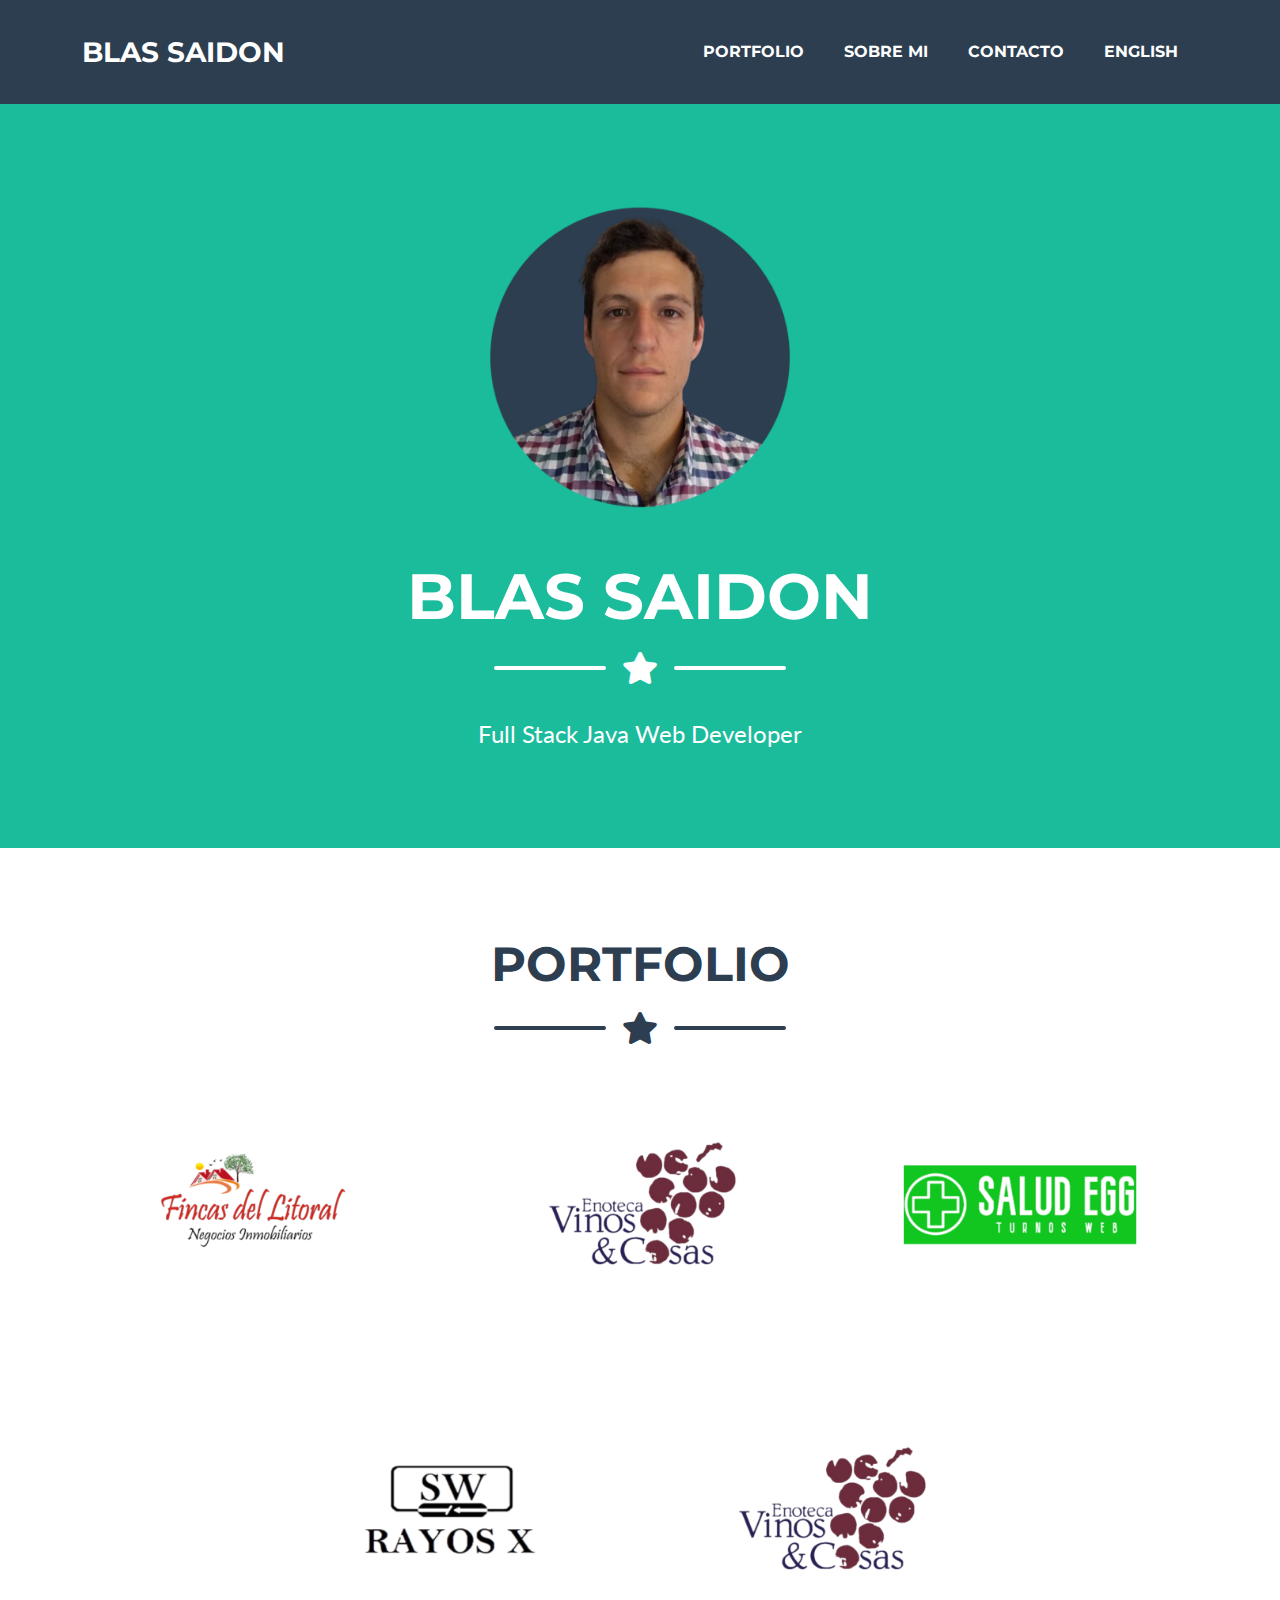
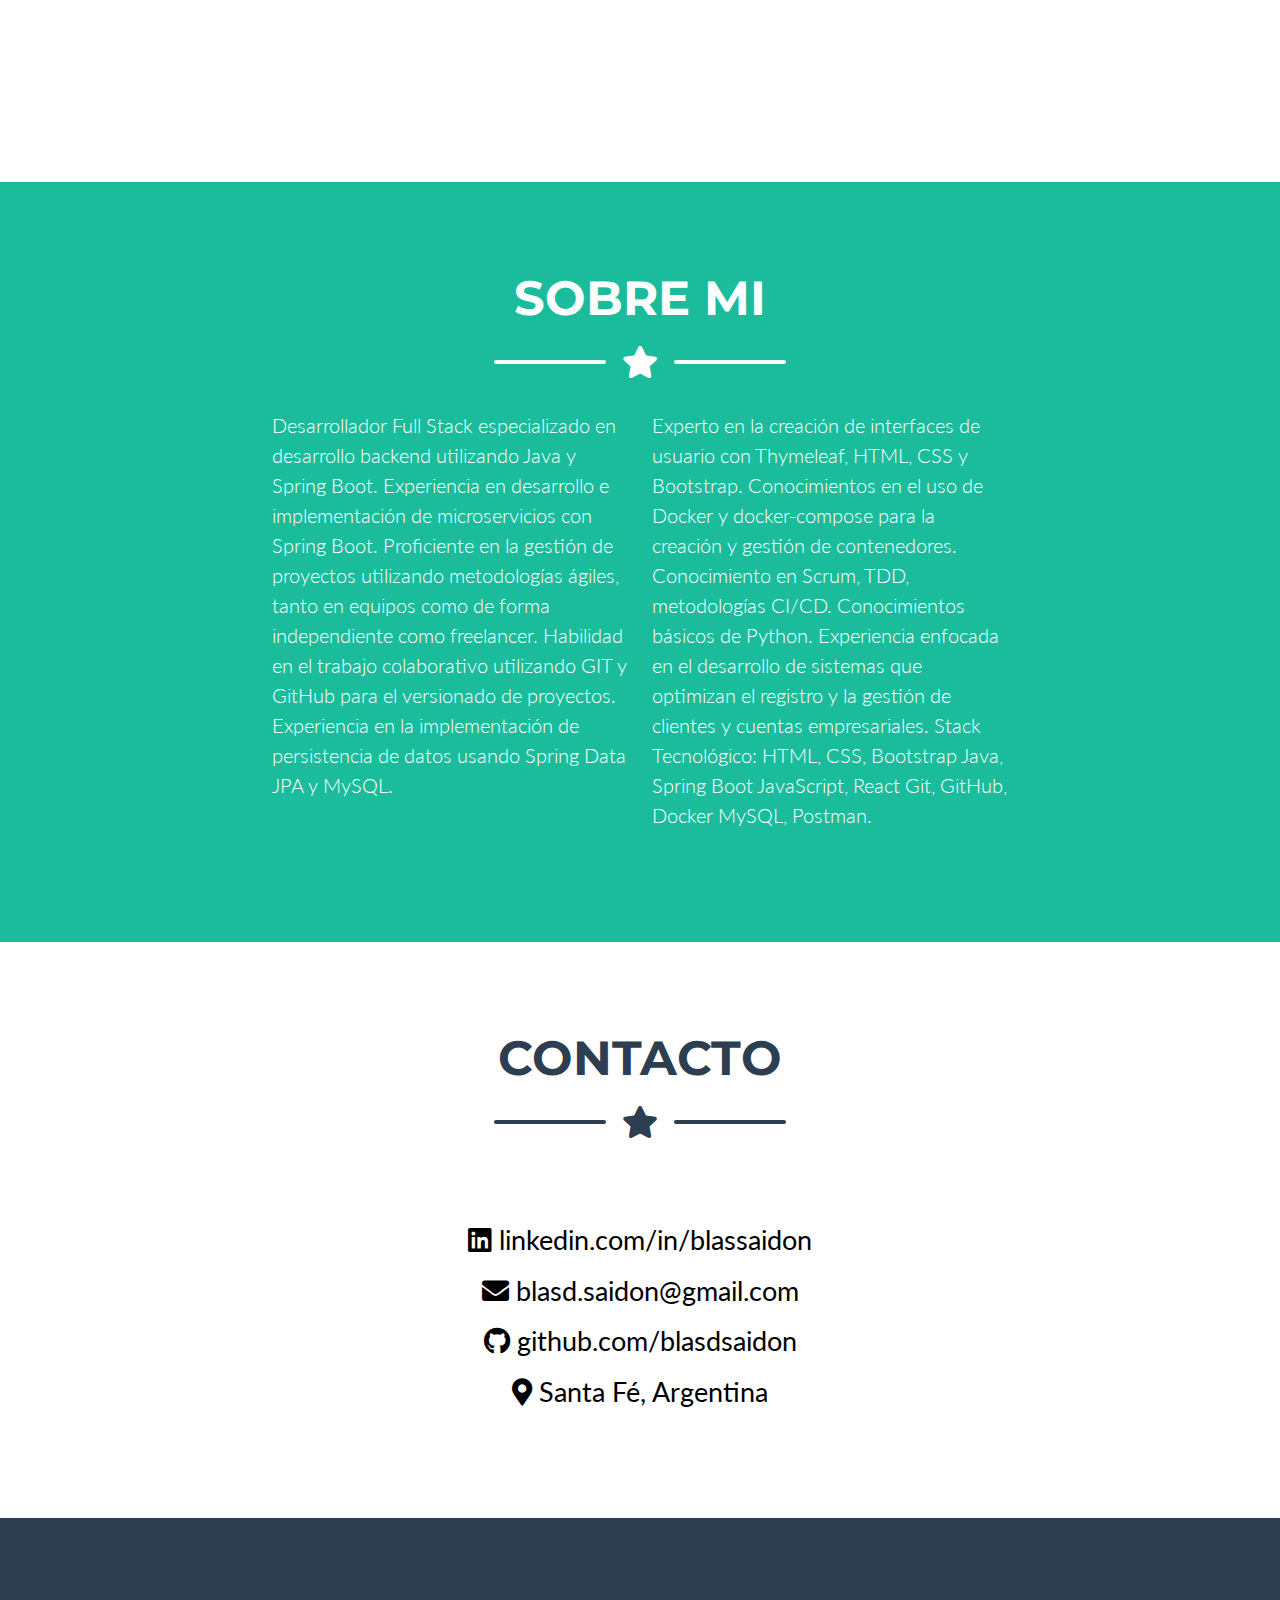
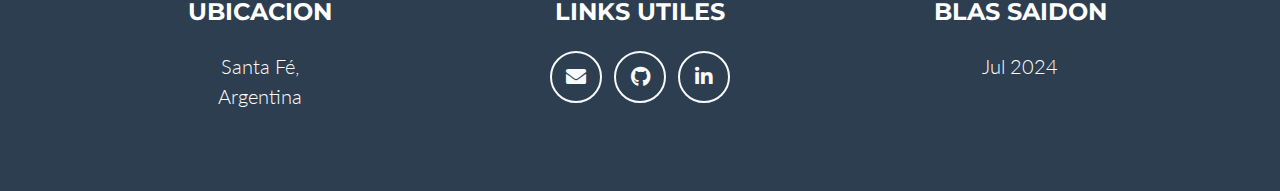
==== commit 3dee4b86: "agrego vinos y cosas tienda onlona" ====
--- a/index.html
+++ b/index.html
@@ -5,7 +5,7 @@
         <meta name="viewport" content="width=device-width, initial-scale=1, shrink-to-fit=no" />
         <meta name="description" content="" />
         <meta name="author" content="" />
-        <title>Freelancer - Start Bootstrap Theme</title>
+        <title>Blas Saidon - Fullstack Java Developer</title>
         <!-- Favicon-->
         <link rel="icon" type="image/x-icon" href="assets/favicon.ico" />
         <!-- Font Awesome icons (free version)-->
@@ -32,7 +32,7 @@
                         <li class="nav-item mx-0 mx-lg-1"><a class="nav-link py-3 px-0 px-lg-3 rounded" href="#portfolio">Portfolio</a></li>
                         <li class="nav-item mx-0 mx-lg-1"><a class="nav-link py-3 px-0 px-lg-3 rounded" href="#about">sobre mi</a></li>
                         <li class="nav-item mx-0 mx-lg-1"><a class="nav-link py-3 px-0 px-lg-3 rounded" href="#contact">Contacto</a></li>
-                        <li class="nav-item mx-0 mx-lg-1"><a class="nav-link py-3 px-0 px-lg-3 rounded" href="/indexEnglish.html">ENGLISH</a></li>
+                        <li class="nav-item mx-0 mx-lg-1"><a class="nav-link py-3 px-0 px-lg-3 rounded" href="/portfolio/indexEnglish.html">ENGLISH</a></li>
                         
                     </ul>
                 </div>
@@ -111,14 +111,15 @@
                         </div>
                     </div>
                     <!-- Portfolio Item 5-->
-                    <!-- <div class="col-md-6 col-lg-4 mb-5 mb-md-0">
+                    <div class="col-md-6 col-lg-4 mb-5">
                         <div class="portfolio-item mx-auto" data-bs-toggle="modal" data-bs-target="#portfolioModal5">
                             <div class="portfolio-item-caption d-flex align-items-center justify-content-center h-100 w-100">
                                 <div class="portfolio-item-caption-content text-center text-white"><i class="fas fa-plus fa-3x"></i></div>
-                            </div>
-                            <img class="img-fluid" src="assets/img/portfolio/safe.png" alt="..." />
-                        </div>
-                    </div> -->
+                                <div class="portfolio-item-caption-content text-center text-white"><a class="vinculo"  href="https://vinosycosas.com/" target="_blank" ><i class="fa-solid fa-link fa-2xl" ></i></a></div>
+                            </div>
+                            <img class="img-fluid" src="assets/img/Wine-Photoroom.png" alt="..." />
+                        </div>
+                    </div>
                     <!-- Portfolio Item 6-->
                     <!-- <div class="col-md-6 col-lg-4">
                         <div class="portfolio-item mx-auto" data-bs-toggle="modal" data-bs-target="#portfolioModal6">
@@ -411,20 +412,20 @@
                             <div class="row justify-content-center">
                                 <div class="col-lg-8">
                                     <!-- Portfolio Modal - Title-->
-                                    <h2 class="portfolio-modal-title text-secondary text-uppercase mb-0">Locked Safe</h2>
-                                    <!-- Icon Divider-->
-                                    <div class="divider-custom">
-                                        <div class="divider-custom-line"></div>
-                                        <div class="divider-custom-icon"><i class="fas fa-star"></i></div>
-                                        <div class="divider-custom-line"></div>
-                                    </div>
-                                    <!-- Portfolio Modal - Image-->
-                                    <img class="img-fluid rounded mb-5" src="assets/img/portfolio/safe.png" alt="..." />
-                                    <!-- Portfolio Modal - Text-->
-                                    <p class="mb-4">Lorem ipsum dolor sit amet, consectetur adipisicing elit. Mollitia neque assumenda ipsam nihil, molestias magnam, recusandae quos quis inventore quisquam velit asperiores, vitae? Reprehenderit soluta, eos quod consequuntur itaque. Nam.</p>
-                                    <button class="btn btn-primary" data-bs-dismiss="modal">
-                                        <i class="fas fa-xmark fa-fw"></i>
-                                        Close Window
+                                    <h2 class="portfolio-modal-title text-secondary text-uppercase mb-0">Tienda Online Vinos & Cosas</h2>
+                                    <!-- Icon Divider-->
+                                    <div class="divider-custom">
+                                        <div class="divider-custom-line"></div>
+                                        <div class="divider-custom-icon"><i class="fas fa-star"></i></div>
+                                        <div class="divider-custom-line"></div>
+                                    </div>
+                                    <!-- Portfolio Modal - Image-->
+                                    <img class="img-fluid rounded mb-5" src="assets/img/VinosyCosas.EnotecaTiendaOnline.gif" alt="..." />
+                                    <!-- Portfolio Modal - Text-->
+                                    <p class="mb-4">Tienda Virtual desarrollada con Wordpress y Woocomerce</p>
+                                    <button class="btn btn-primary" data-bs-dismiss="modal">
+                                        <i class="fas fa-xmark fa-fw"></i>
+                                        Cerrar
                                     </button>
                                 </div>
                             </div>
